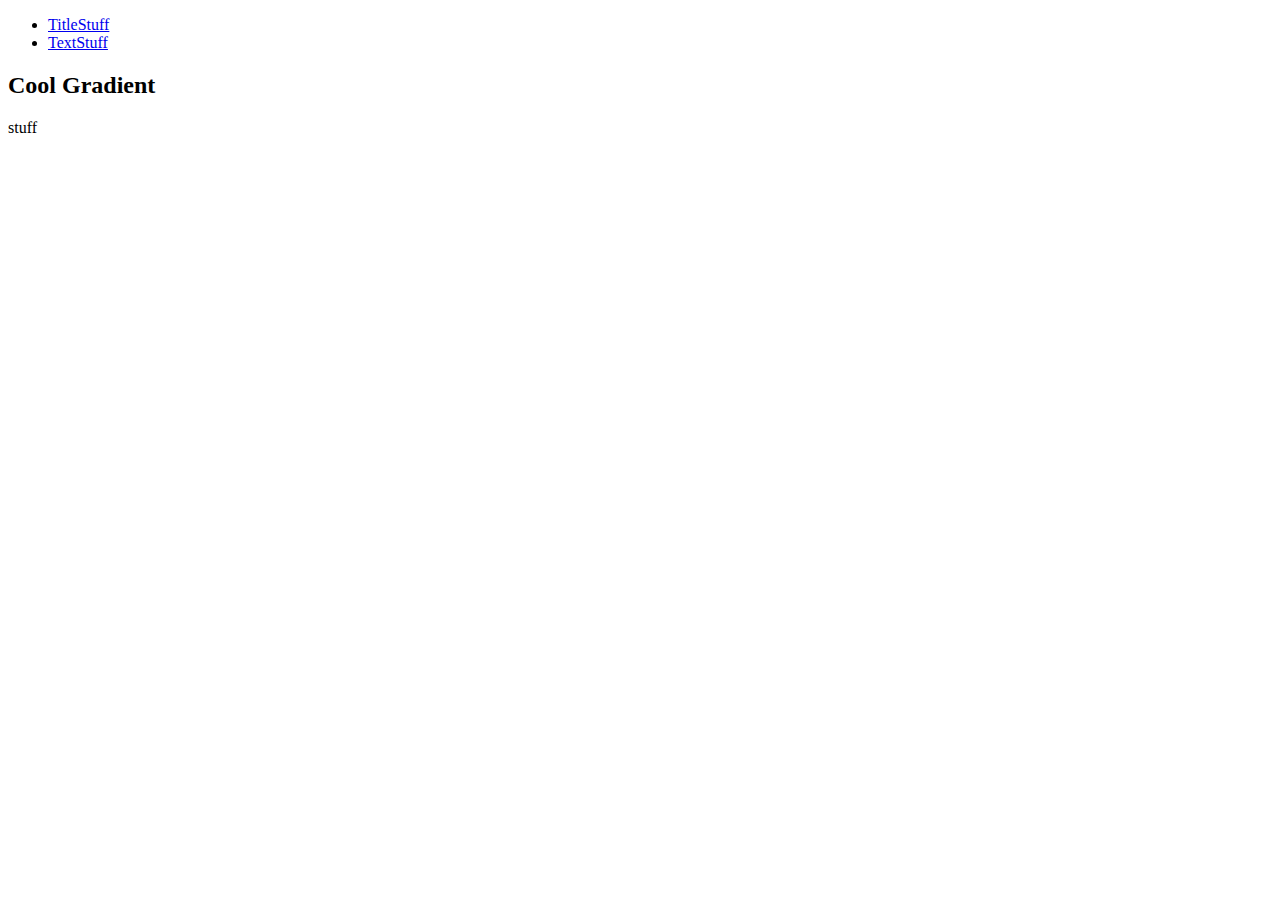
==== index.html @ badc6751 "index.html" ====
<!doctype html>

<html lang="en">
<head>
  <meta charset="utf-8">

  <title>The HTML5 Herald</title>
  <meta name="description" content="The HTML5 Herald">
  <meta name="author" content="SitePoint">

  <link rel="stylesheet" href="css/styles.css?v=1.0">

</head>

<body>
  <nav class=myNav>
    <ul>
      <li><a href=#titlestuff>TitleStuff</a></li>
      <li><a href=#textstuff>TextStuff</a></li>
    </ul>
  </nav>
  <h2 class=titlestuff id=titlestuff>Cool Gradient</h2>
  <p class=textstuff id=textstuff>stuff</p>
  <script src="js/scripts.js"></script>
</body>
</html>
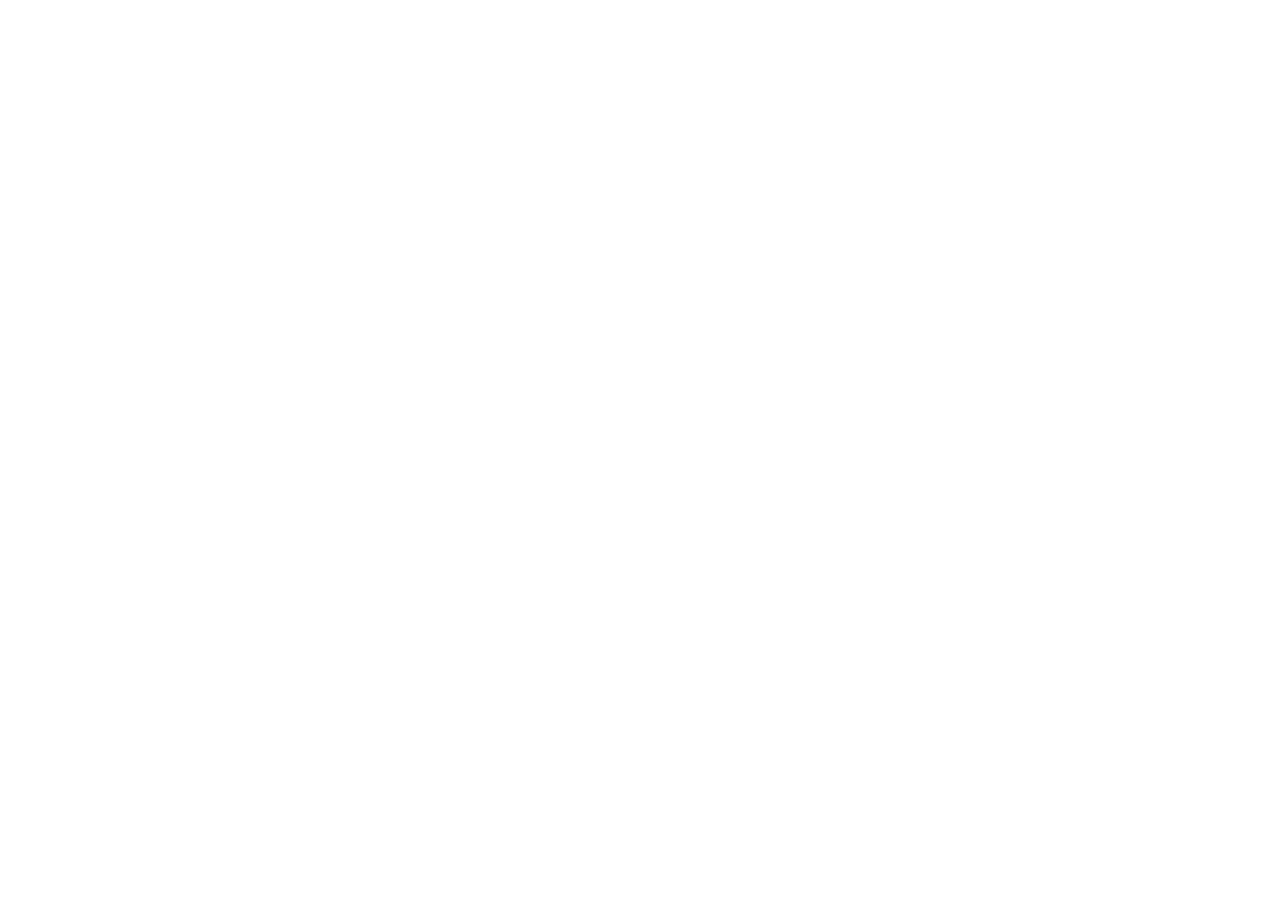
==== commit 7213da7d: "Update index.html" ====
--- a/index.html
+++ b/index.html
@@ -8,7 +8,7 @@
   <meta name="description" content="The HTML5 Herald">
   <meta name="author" content="SitePoint">
 
-  <link rel="stylesheet" href="css/styles.css?v=1.0">
+  <link rel="stylesheet" href="css/styles.css>
 
 </head>
 
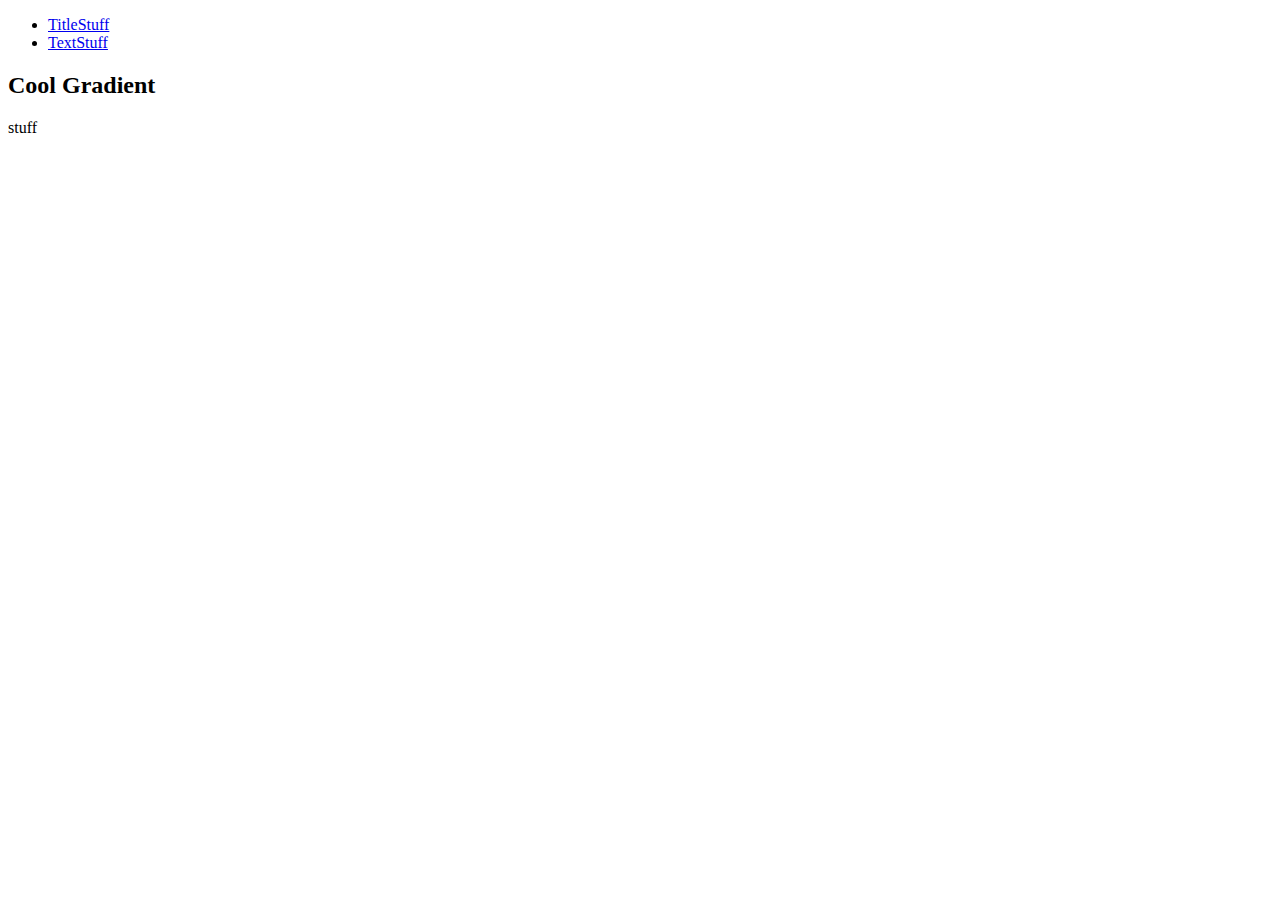
==== commit 34e25f49: "Update index.html" ====
--- a/index.html
+++ b/index.html
@@ -1,14 +1,14 @@
-<!doctype html>
+<!DOCTYPE html>
 
 <html lang="en">
 <head>
   <meta charset="utf-8">
 
-  <title>The HTML5 Herald</title>
-  <meta name="description" content="The HTML5 Herald">
-  <meta name="author" content="SitePoint">
+  <title>IDK</title>
+  <meta name="description" content="IDK WHAT THIS IS">
+  <meta name="author" content="Nitro01010">
 
-  <link rel="stylesheet" href="css/styles.css>
+  <link rel="stylesheet" href=css/styles.css>
 
 </head>
 
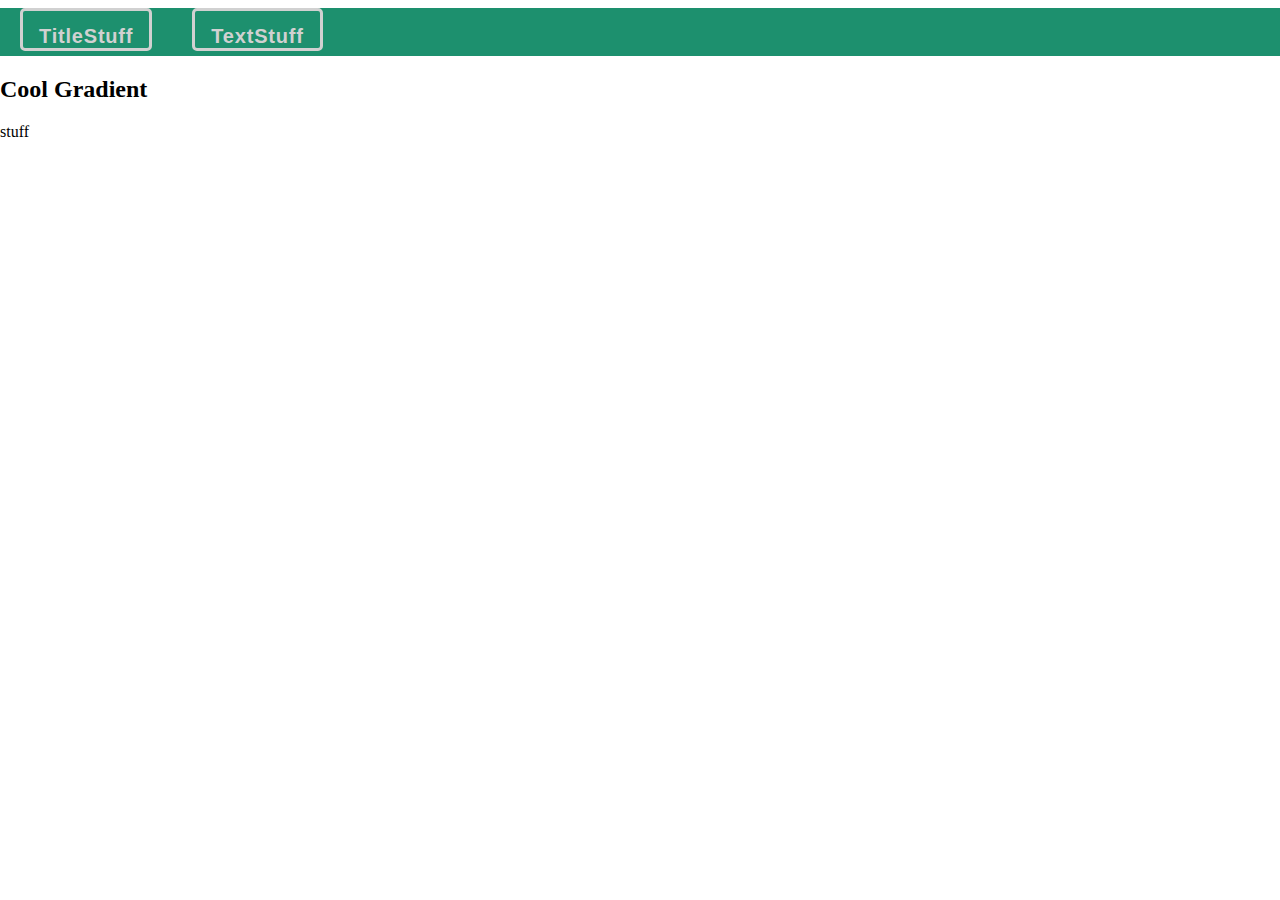
==== commit 32d84e12: "Update index.html" ====
--- a/index.html
+++ b/index.html
@@ -1,26 +1,30 @@
 <!DOCTYPE html>
 
 <html lang="en">
-<head>
-  <meta charset="utf-8">
+  <head>
+    <meta charset="utf-8">
 
-  <title>IDK</title>
-  <meta name="description" content="IDK WHAT THIS IS">
-  <meta name="author" content="Nitro01010">
+    <title>IDK</title>
+    <meta name="description" content="IDK WHAT THIS IS">
+    <meta name="author" content="Nitro01010">
 
-  <link rel="stylesheet" href=css/styles.css>
+    <link rel="stylesheet" href=css/styles.css>
 
-</head>
+  </head>
 
-<body>
-  <nav class=myNav>
-    <ul>
-      <li><a href=#titlestuff>TitleStuff</a></li>
-      <li><a href=#textstuff>TextStuff</a></li>
-    </ul>
-  </nav>
-  <h2 class=titlestuff id=titlestuff>Cool Gradient</h2>
-  <p class=textstuff id=textstuff>stuff</p>
+  <body>
+    <nav class='myNav'>
+      <ul>
+        <li>
+          <a href='#titlestuff'>TitleStuff</a>
+        </li>
+        <li>
+          <a href='#textstuff'>TextStuff</a>
+        </li>
+      </ul>
+    </nav>
+    <h2 class='titlestuff' id='titlestuff'>Cool Gradient</h2>
+    <p class='textstuff' id='textstuff'>stuff</p>
+  </body>
   <script src="js/scripts.js"></script>
-</body>
 </html>  
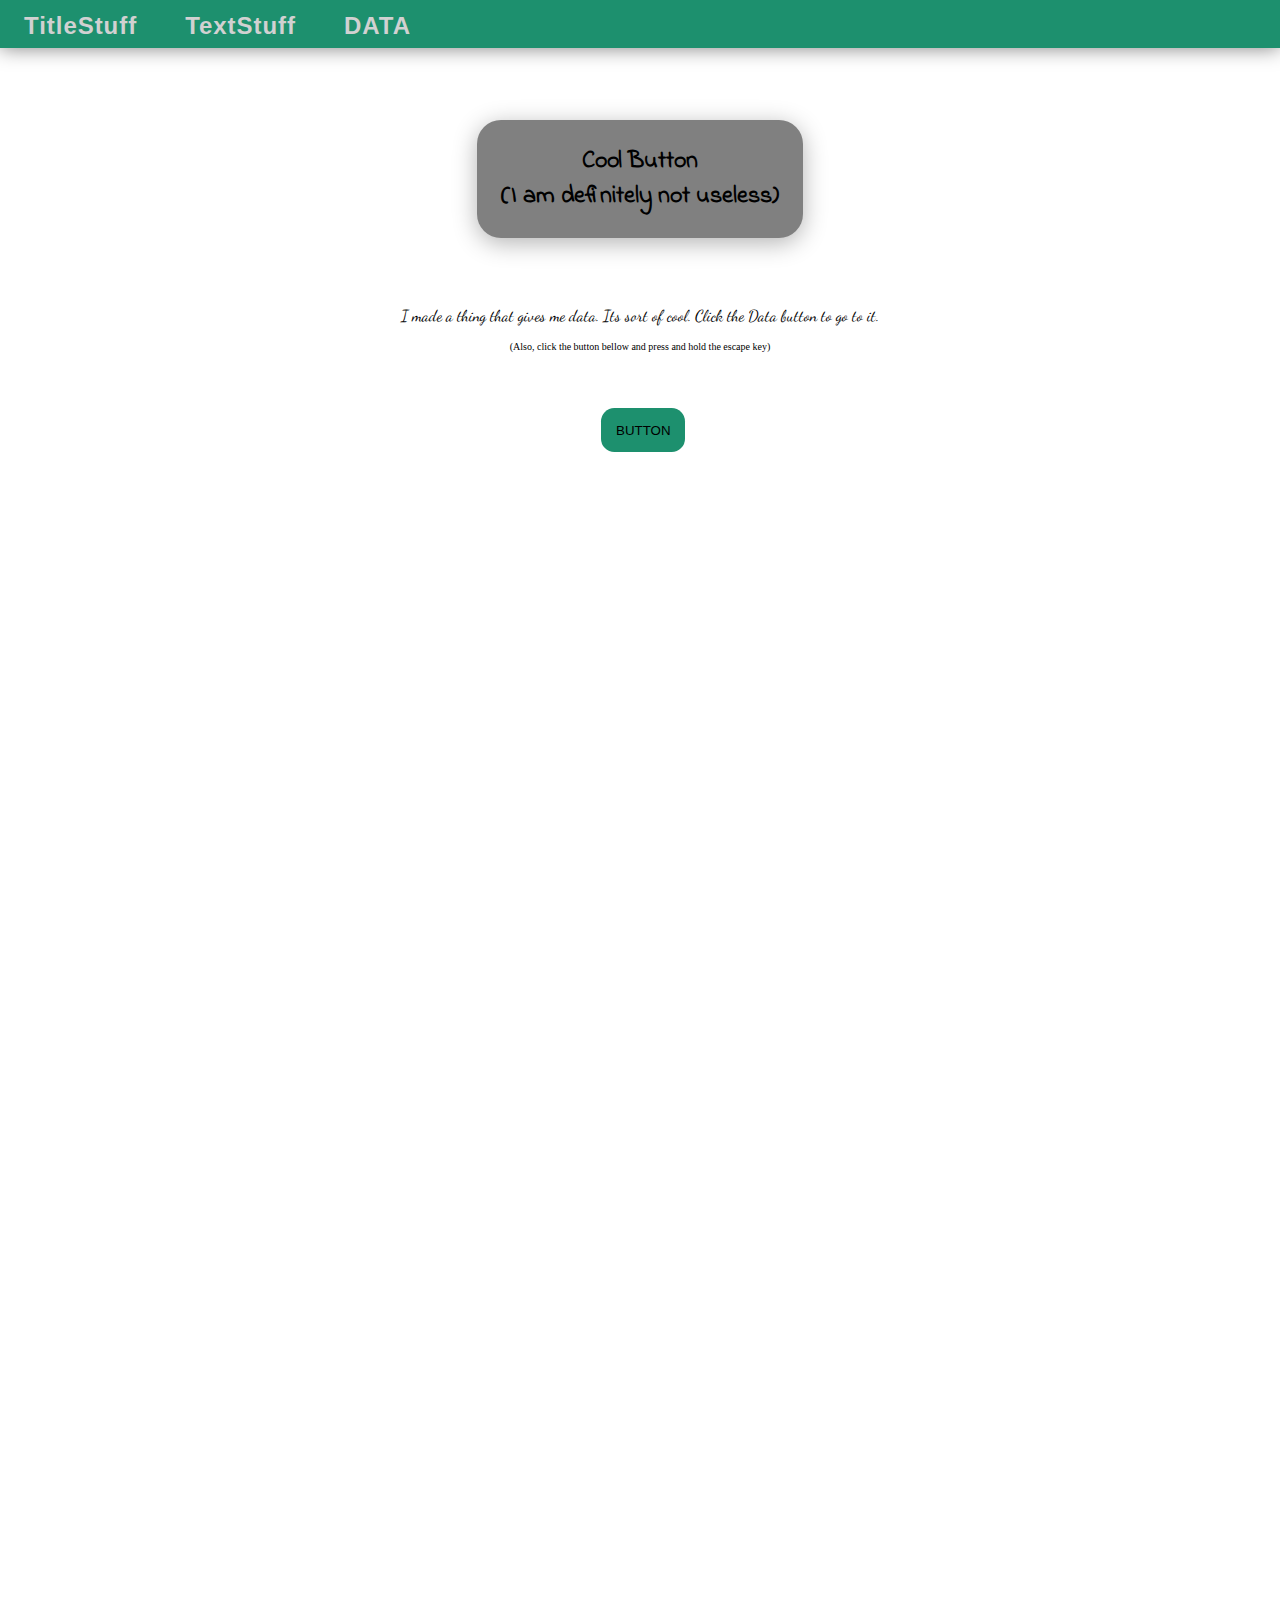
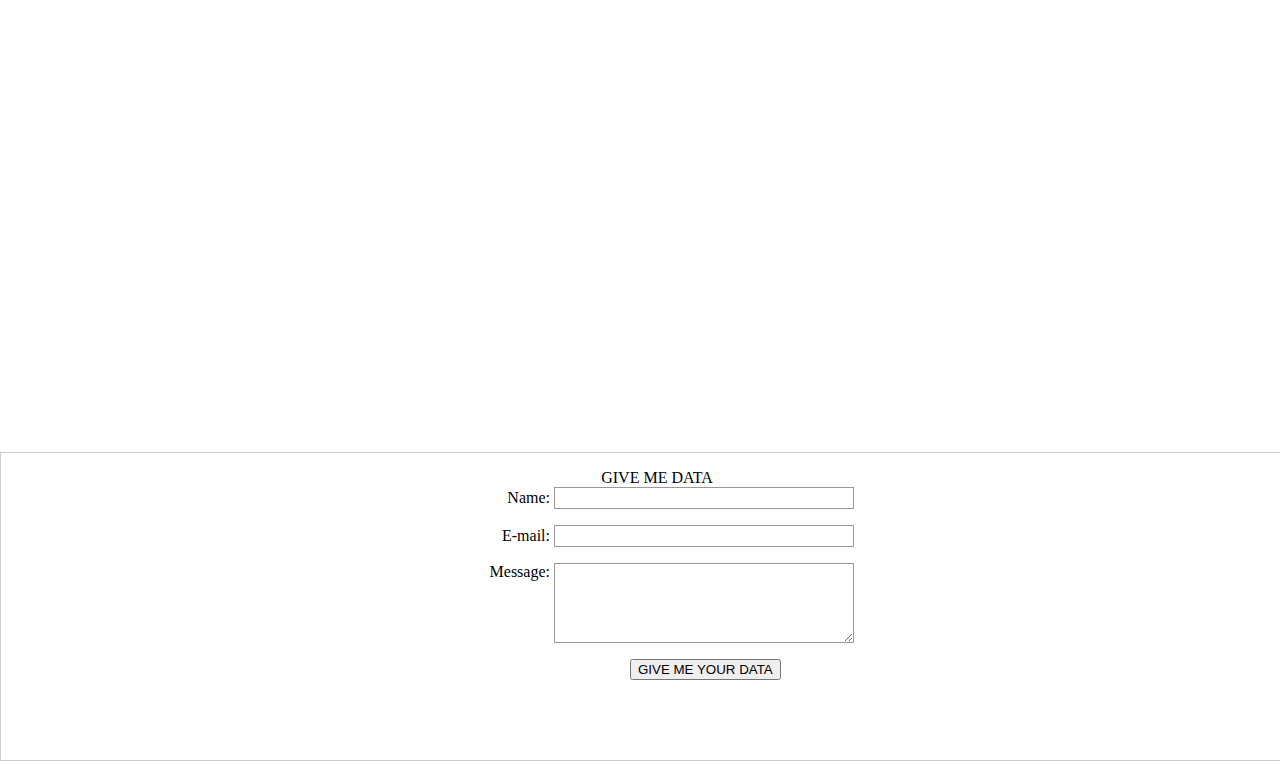
==== commit 7182d33c: "fonts r cool" ====
--- a/index.html
+++ b/index.html
@@ -1,30 +1,75 @@
 <!DOCTYPE html>
 
-<html lang="en">
-  <head>
-    <meta charset="utf-8">
+<html style="scroll-behavior:smooth;" lang="en">
 
-    <title>IDK</title>
-    <meta name="description" content="IDK WHAT THIS IS">
-    <meta name="author" content="Nitro01010">
+<head>
+  <meta charset="utf-8" />
+  <link rel="preconnect" href="https://fonts.gstatic.com">
+  <link href="https://fonts.googleapis.com/css2?family=Balsamiq+Sans&family=Dancing+Script&family=Indie+Flower&family=Raleway&family=Roboto&family=Roboto+Mono&family=Source+Sans+Pro&display=swap" rel="stylesheet">
 
-    <link rel="stylesheet" href=css/styles.css>
 
-  </head>
+  <title>IDK</title>
+  <meta name="description" content="IDK WHAT THIS IS" />
+  <meta name="author" content="Nitro01010" />
 
-  <body>
-    <nav class='myNav'>
-      <ul>
-        <li>
-          <a href='#titlestuff'>TitleStuff</a>
-        </li>
-        <li>
-          <a href='#textstuff'>TextStuff</a>
-        </li>
-      </ul>
-    </nav>
-    <h2 class='titlestuff' id='titlestuff'>Cool Gradient</h2>
-    <p class='textstuff' id='textstuff'>stuff</p>
-  </body>
-  <script src="js/scripts.js"></script>
-</html>  
+  <link rel="stylesheet" href="css/styles.css" />
+
+  <link rel="apple-touch-icon" sizes="180x180" href="https://cdn.glitch.com/72ea31d7-3a0a-4fe3-8d00-5fbb587e9b0d%2Fapple-touch-icon.png?v=1621741512116" />
+  <link rel="icon" type="image/png" sizes="32x32" href="https://cdn.glitch.com/72ea31d7-3a0a-4fe3-8d00-5fbb587e9b0d%2Ffavicon-32x32.png?v=1621741804831" />
+  <link rel="icon" type="image/png" sizes="16x16" href="https://cdn.glitch.com/72ea31d7-3a0a-4fe3-8d00-5fbb587e9b0d%2Ffavicon-16x16.png?v=1621741512116" />
+  <link rel="manifest" href="site.webmanifest" />
+  <link rel="shortcut icon" type="image/x-icon" href="https://cdn.glitch.com/72ea31d7-3a0a-4fe3-8d00-5fbb587e9b0d%2Ffavicon.ico?v=1621741512250" />
+</head>
+
+<body>
+  <nav class="myNav">
+    <ul>
+      <li>
+        <a href="#titlestuff">TitleStuff</a>
+      </li>
+      <li>
+        <a href="#textstuff">TextStuff</a>
+      </li>
+      <li>
+        <a href="#form">DATA</a>
+      </li>
+    </ul>
+  </nav>
+  <h2 class="titlestuff" id="titlestuff">
+    Cool Button<br />(I am definitely not useless)
+  </h2>
+  <p class="textstuff" id="textstuff">
+    I made a thing that gives me data. Its sort of cool. Click the Data button
+    to go to it.<br />
+  <p class="small-text">
+    (Also, click the button bellow and press and hold the escape key)
+  </p>
+  </p>
+  <button id="seizure-button" onclick="hello()">BUTTON</button>
+  <script>
+    // alert("hello")
+  </script>
+  <form id="form" action="/hello.html" method="post">
+    GIVE ME DATA
+    <ul>
+      <li>
+        <label for="name">Name:</label>
+        <input type="text" id="name" name="user_name" />
+      </li>
+      <li>
+        <label for="mail">E-mail:</label>
+        <input type="email" id="mail" name="user_email" />
+      </li>
+      <li>
+        <label for="msg">Message:</label>
+        <textarea id="msg" name="user_message"></textarea>
+      </li>
+      <li class="button">
+        <button type="submit">GIVE ME YOUR DATA</button>
+      </li>
+    </ul>
+  </form>
+</body>
+<script src="js/scripts.js"></script>
+
+</html>--- a/css/styles.css
+++ b/css/styles.css
@@ -0,0 +1,136 @@
+body {
+  margin-left: 0%;
+  margin-right: 0%;
+  margin-top: 0%;
+  padding-left: 0%;
+  padding-right: 0%;
+  padding-top: 0%;
+  text-align: center;
+}
+
+.myNav {
+  display: block;
+  height: 3em;
+  background: #1d906e;
+  width: 100%;
+  z-index: 100;
+  box-shadow: 0 0 20px 0 hsla(0, 0%, 0%, 0.5);
+}
+.myNav ul {
+  list-style: none;
+  padding: 0;
+  margin: 0;
+}
+.myNav li {
+  float: left;
+}
+.myNav li a {
+  display: inline-block;
+  /*   Font/Color Stuff  */
+  text-align: center;
+  text-decoration: none;
+  color: #d1d1d1;
+  font-family: "Open Sans", sans-serif;
+  font-size: 24px;
+  font-weight: 900;
+  letter-spacing: 0.04em;
+  /*   Padding/Margin-Stuff */
+  padding-top: 0.5em;
+  padding-bottom: 0px;
+  margin-right: 1em;
+  margin-left: 1em;
+  border-radius: 0.25em;
+}
+.myNav li a:hover {
+  color: green;
+}
+.titlestuff {
+  display: inline-block;
+  background-color: gray;
+  margin-top: 3em;
+  border-radius: 1em;
+  font-family: "Indie Flower", cursive;
+  padding: 1em;
+  box-shadow: 0px 5px 25px 0px hsla(0, 0%, 0%, 0.3);
+  transition: transform 700ms, box-shadow 700ms;
+}
+.titlestuff:hover {
+  transform: scale(1.075);
+  box-shadow: 0px 5px 30px 3px hsla(0, 0%, 0%, 0.4);
+}
+.textstuff {
+  margin-top: 3em;
+  font-family: "Dancing Script", cursive;
+}
+.small-text {
+  font-size: 10px;
+}
+#seizure-button {
+  margin-top: 3em;
+  background: #1d906e;
+  border: none;
+  border-radius: 1em;
+  padding: 1.1em;
+}
+#form {
+  position: relative;
+  margin-top: 100em;
+  width: 100vw;
+  /* Form outline */
+  padding: 1em;
+  padding-bottom: 5em;
+  border: 1px solid #CCC;
+  margin-bottom: -1em;
+}
+#form ul {
+  list-style: none;
+  padding: 0;
+  margin: 0;
+}
+#form ul li {
+  list-style: none;
+}
+#form li + li {
+  margin-top: 1em;
+}
+label {
+  /* Uniform size & alignment */
+  display: inline-block;
+  width: 90px;
+  text-align: right;
+}
+input,
+textarea {
+  /* To make sure that all text fields have the same font settings
+     By default, textareas have a monospace font */
+  font: 1em sans-serif;
+
+  /* Uniform text field size */
+  width: 300px;
+  box-sizing: border-box;
+
+  /* Match form field borders */
+  border: 1px solid #999;
+}
+input:focus,
+textarea:focus {
+  /* Additional highlight for focused elements */
+  border-color: #000;
+}
+textarea {
+  /* Align multiline text fields with their labels */
+  vertical-align: top;
+
+  /* Provide space to type some text */
+  height: 5em;
+}
+
+.button {
+  /* Align buttons with the text fields */
+  padding-left: 90px; /* same size as the label elements */
+}
+button {
+  /* This extra margin represent roughly the same space as the space
+     between the labels and their text fields */
+  margin-left: 0.5em;
+}
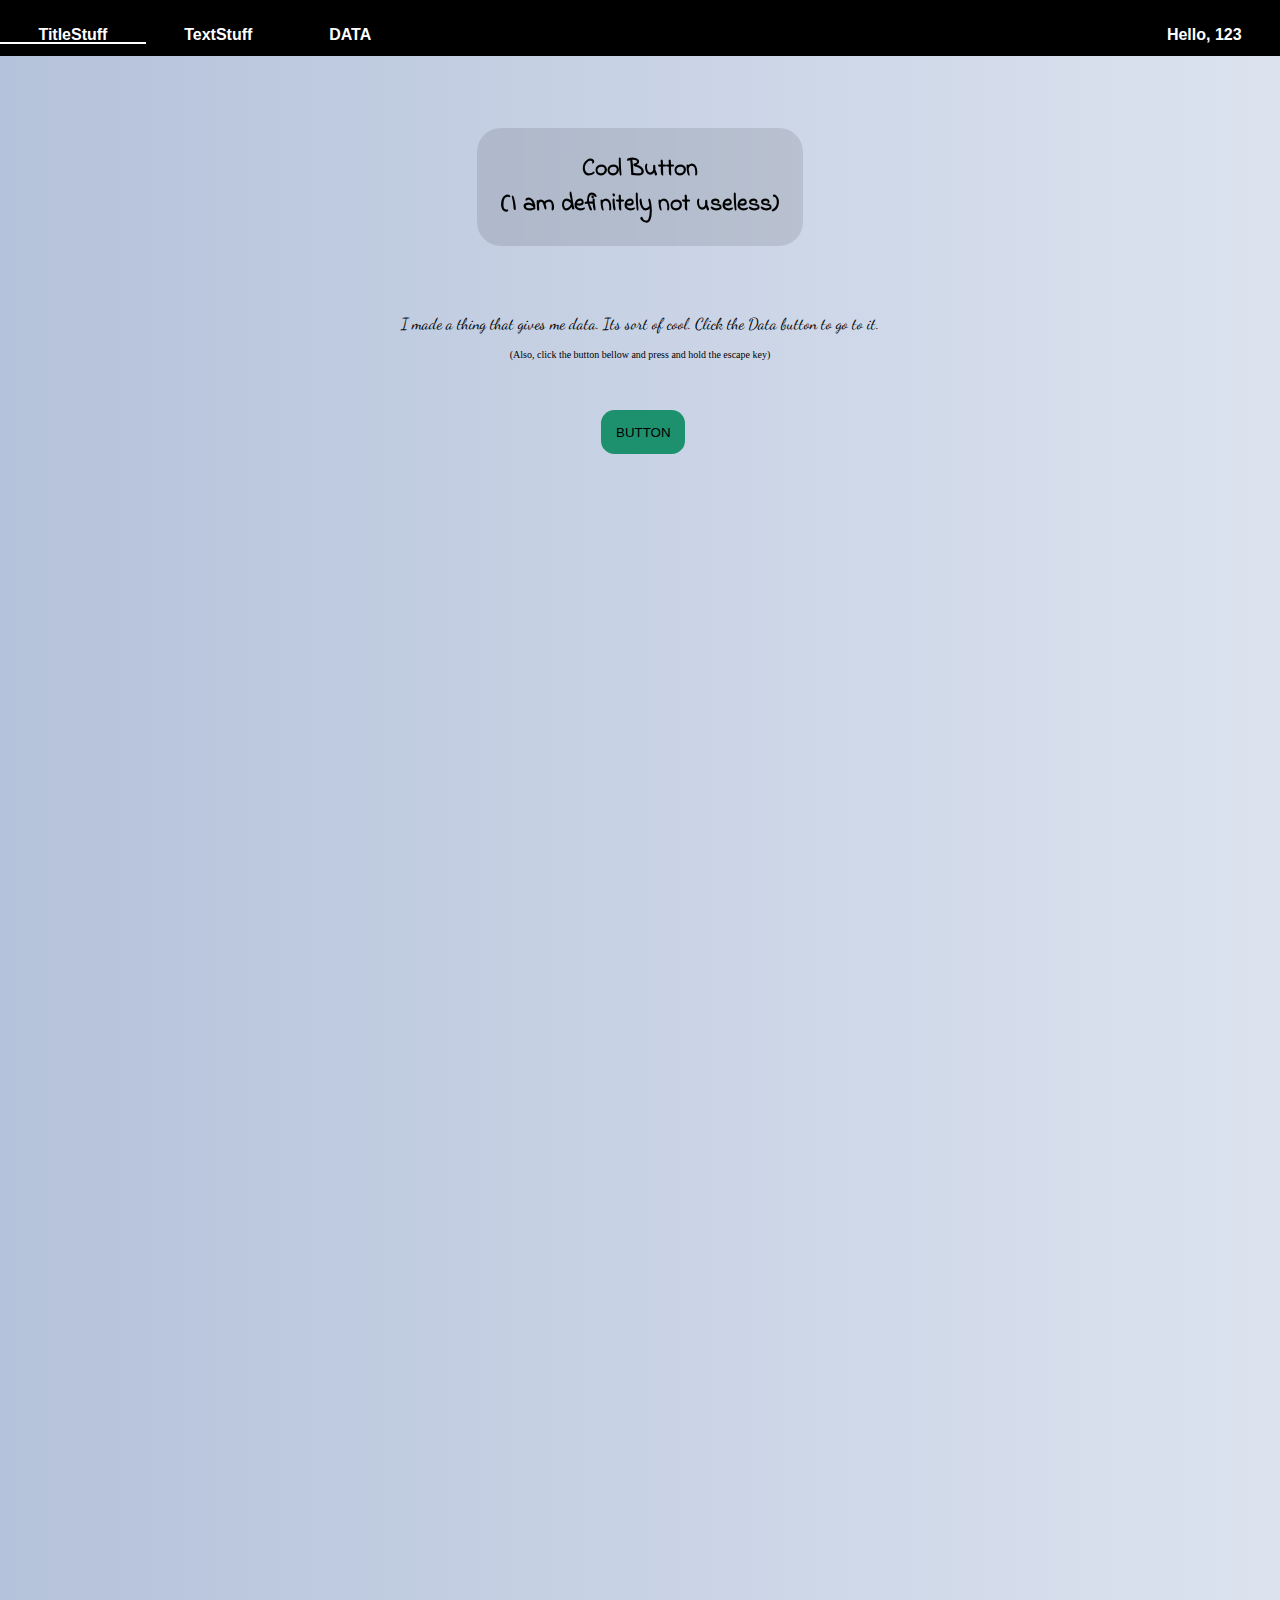
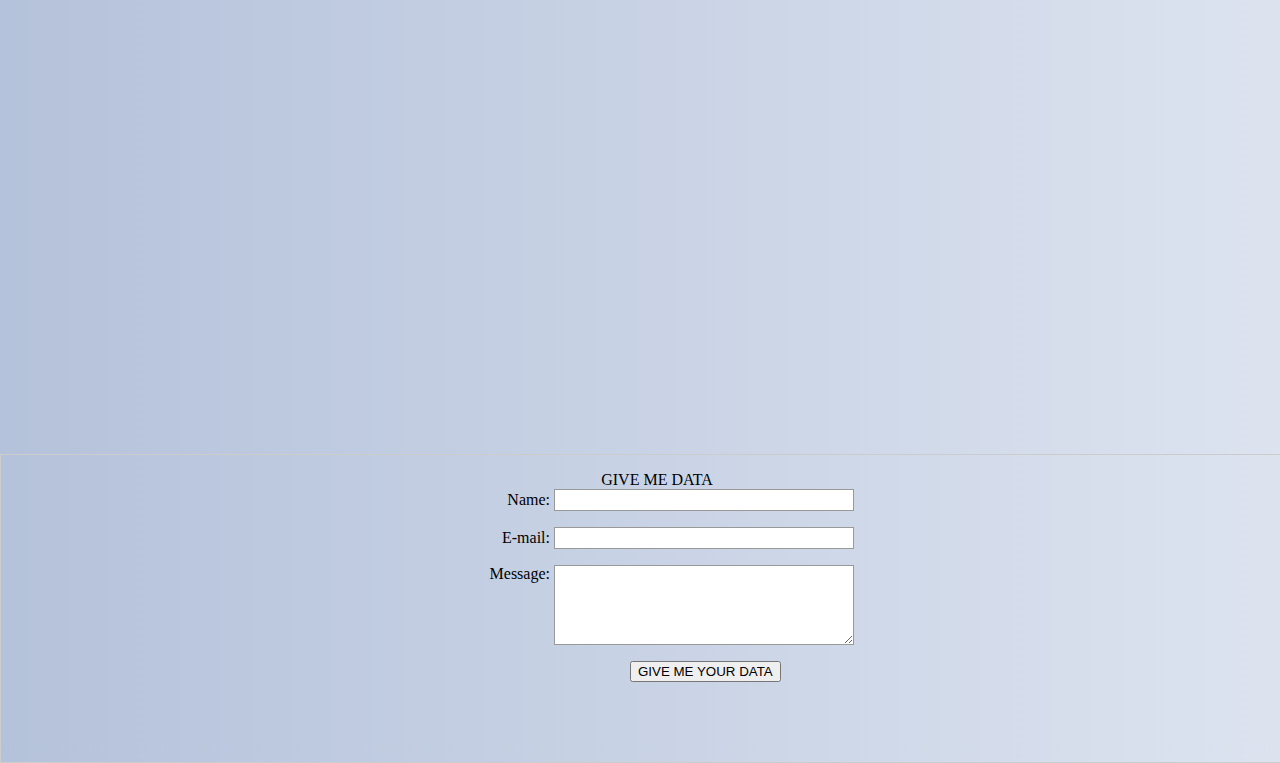
==== commit a46a2039: "sdf" ====
--- a/index.html
+++ b/index.html
@@ -1,75 +1,98 @@
 <!DOCTYPE html>
 
 <html style="scroll-behavior:smooth;" lang="en">
+  <head>
+    <meta charset="utf-8" />
+    <link rel="preconnect" href="https://fonts.gstatic.com" />
+    <link
+      href="https://fonts.googleapis.com/css2?family=Balsamiq+Sans&family=Dancing+Script&family=Indie+Flower&family=Raleway&family=Roboto&family=Roboto+Mono&family=Source+Sans+Pro&display=swap"
+      rel="stylesheet"
+    />
 
-<head>
-  <meta charset="utf-8" />
-  <link rel="preconnect" href="https://fonts.gstatic.com">
-  <link href="https://fonts.googleapis.com/css2?family=Balsamiq+Sans&family=Dancing+Script&family=Indie+Flower&family=Raleway&family=Roboto&family=Roboto+Mono&family=Source+Sans+Pro&display=swap" rel="stylesheet">
+    <title>IDK</title>
+    <meta name="description" content="IDK WHAT THIS IS" />
+    <meta name="author" content="Nitro01010" />
 
+    <link rel="stylesheet" href="css/styles.css" />
 
-  <title>IDK</title>
-  <meta name="description" content="IDK WHAT THIS IS" />
-  <meta name="author" content="Nitro01010" />
+    <link
+      rel="apple-touch-icon"
+      sizes="180x180"
+      href="https://cdn.glitch.com/72ea31d7-3a0a-4fe3-8d00-5fbb587e9b0d%2Fapple-touch-icon.png?v=1621741512116"
+    />
+    <link
+      rel="icon"
+      type="image/png"
+      sizes="32x32"
+      href="https://cdn.glitch.com/72ea31d7-3a0a-4fe3-8d00-5fbb587e9b0d%2Ffavicon-32x32.png?v=1621741804831"
+    />
+    <link
+      rel="icon"
+      type="image/png"
+      sizes="16x16"
+      href="https://cdn.glitch.com/72ea31d7-3a0a-4fe3-8d00-5fbb587e9b0d%2Ffavicon-16x16.png?v=1621741512116"
+    />
+    <link rel="manifest" href="site.webmanifest" />
+    <link
+      rel="shortcut icon"
+      type="image/x-icon"
+      href="https://cdn.glitch.com/72ea31d7-3a0a-4fe3-8d00-5fbb587e9b0d%2Ffavicon.ico?v=1621741512250"
+    />
+  </head>
 
-  <link rel="stylesheet" href="css/styles.css" />
+  <body>
+    <nav class="myNav">
+      <ul>
+        <li>
+          <a href="#titlestuff" class="middle">TitleStuff</a>
+        </li>
+        <li>
+          <a href="#textstuff" class="middle">TextStuff</a>
+        </li>
+        <li>
+          <a href="#form" class="middle">DATA</a>
+        </li>
+        <li>
+          <a href="#blank" class="middle" id="special" style="float: right;">
+          </a>
+        </li>
+      </ul>
+    </nav>
+    <h2 class="titlestuff" id="titlestuff">
+      Cool Button<br />(I am definitely not useless)
+    </h2>
+    <p class="textstuff" id="textstuff">
+      I made a thing that gives me data. Its sort of cool. Click the Data button
+      to go to it.<br />
+    </p>
 
-  <link rel="apple-touch-icon" sizes="180x180" href="https://cdn.glitch.com/72ea31d7-3a0a-4fe3-8d00-5fbb587e9b0d%2Fapple-touch-icon.png?v=1621741512116" />
-  <link rel="icon" type="image/png" sizes="32x32" href="https://cdn.glitch.com/72ea31d7-3a0a-4fe3-8d00-5fbb587e9b0d%2Ffavicon-32x32.png?v=1621741804831" />
-  <link rel="icon" type="image/png" sizes="16x16" href="https://cdn.glitch.com/72ea31d7-3a0a-4fe3-8d00-5fbb587e9b0d%2Ffavicon-16x16.png?v=1621741512116" />
-  <link rel="manifest" href="site.webmanifest" />
-  <link rel="shortcut icon" type="image/x-icon" href="https://cdn.glitch.com/72ea31d7-3a0a-4fe3-8d00-5fbb587e9b0d%2Ffavicon.ico?v=1621741512250" />
-</head>
-
-<body>
-  <nav class="myNav">
-    <ul>
-      <li>
-        <a href="#titlestuff">TitleStuff</a>
-      </li>
-      <li>
-        <a href="#textstuff">TextStuff</a>
-      </li>
-      <li>
-        <a href="#form">DATA</a>
-      </li>
-    </ul>
-  </nav>
-  <h2 class="titlestuff" id="titlestuff">
-    Cool Button<br />(I am definitely not useless)
-  </h2>
-  <p class="textstuff" id="textstuff">
-    I made a thing that gives me data. Its sort of cool. Click the Data button
-    to go to it.<br />
-  <p class="small-text">
-    (Also, click the button bellow and press and hold the escape key)
-  </p>
-  </p>
-  <button id="seizure-button" onclick="hello()">BUTTON</button>
-  <script>
-    // alert("hello")
-  </script>
-  <form id="form" action="/hello.html" method="post">
-    GIVE ME DATA
-    <ul>
-      <li>
-        <label for="name">Name:</label>
-        <input type="text" id="name" name="user_name" />
-      </li>
-      <li>
-        <label for="mail">E-mail:</label>
-        <input type="email" id="mail" name="user_email" />
-      </li>
-      <li>
-        <label for="msg">Message:</label>
-        <textarea id="msg" name="user_message"></textarea>
-      </li>
-      <li class="button">
-        <button type="submit">GIVE ME YOUR DATA</button>
-      </li>
-    </ul>
-  </form>
-</body>
-<script src="js/scripts.js"></script>
-
-</html>+    <p class="small-text">
+      (Also, click the button bellow and press and hold the escape key)
+    </p>
+    <button id="seizure-button" onclick="hello()">BUTTON</button>
+    <script>
+      // alert("hello")
+    </script>
+    <form id="form" action="/hello.html" method="post">
+      GIVE ME DATA
+      <ul>
+        <li>
+          <label for="name">Name:</label>
+          <input type="text" id="name" name="user_name" />
+        </li>
+        <li>
+          <label for="mail">E-mail:</label>
+          <input type="email" id="mail" name="user_email" />
+        </li>
+        <li>
+          <label for="msg">Message:</label>
+          <textarea id="msg" name="user_message"></textarea>
+        </li>
+        <li class="button">
+          <button type="submit">GIVE ME YOUR DATA</button>
+        </li>
+      </ul>
+    </form>
+  </body>
+  <script src="js/scripts.js"></script>
+</html>
--- a/css/styles.css
+++ b/css/styles.css
@@ -1,136 +1,154 @@
+html {
+	scroll-behavior: smooth;
+}
 body {
-  margin-left: 0%;
-  margin-right: 0%;
-  margin-top: 0%;
-  padding-left: 0%;
-  padding-right: 0%;
-  padding-top: 0%;
-  text-align: center;
+	margin: 0 0 0 0;
+	padding: 0 0 0 0;
+	text-align: center;
+	background: linear-gradient(to right, rgba(106, 133, 182, 0.5), rgba(186, 200, 224, 0.5));
+}
+.middle {
+	position: relative;
+	display: inline-block;
+	padding: 2% 0 0 0;
+	/* 	color: #d1d1d1; */
+	color: white;
+	text-decoration: none;
+	font-family: "Open Sans", sans-serif;
+	font-size: 20;
+	font-weight: bold;
+	float: left;
+	padding-inline: 3% 3%;
+}
+.middle::before {
+	content: "";
+	position: absolute;
+	width: 100%;
+	height: 2px;
+	bottom: 0;
+	left: 0;
+	background-color: #fff;
+	visibility: hidden;
+	transform: scaleX(0);
+	transition: all 0.3s ease-in-out;
+}
+
+
+.middle:hover::before {
+	visibility: visible;
+	transform: scaleX(1);
+	color: #c3c3c3;
 }
 
 .myNav {
-  display: block;
-  height: 3em;
-  background: #1d906e;
-  width: 100%;
-  z-index: 100;
-  box-shadow: 0 0 20px 0 hsla(0, 0%, 0%, 0.5);
+	display: block;
+	height: 3.5em;
+	/* 	background: #1d906e; */
+	background: rgba(0 0 0 );
+	width: 100%;
+ 	margin: 0 0 0 0;
 }
 .myNav ul {
-  list-style: none;
-  padding: 0;
-  margin: 0;
+	list-style: none;
+	margin: 0 0 0 0;
+	padding: 0 0 0 0;
 }
-.myNav li {
-  float: left;
+.myNav ul li {
+	margin: 0 0 0 0;
+	padding: 0 0 0 0;
 }
-.myNav li a {
-  display: inline-block;
-  /*   Font/Color Stuff  */
-  text-align: center;
-  text-decoration: none;
-  color: #d1d1d1;
-  font-family: "Open Sans", sans-serif;
-  font-size: 24px;
-  font-weight: 900;
-  letter-spacing: 0.04em;
-  /*   Padding/Margin-Stuff */
-  padding-top: 0.5em;
-  padding-bottom: 0px;
-  margin-right: 1em;
-  margin-left: 1em;
-  border-radius: 0.25em;
-}
-.myNav li a:hover {
-  color: green;
-}
+
 .titlestuff {
-  display: inline-block;
-  background-color: gray;
-  margin-top: 3em;
-  border-radius: 1em;
-  font-family: "Indie Flower", cursive;
-  padding: 1em;
-  box-shadow: 0px 5px 25px 0px hsla(0, 0%, 0%, 0.3);
-  transition: transform 700ms, box-shadow 700ms;
+	display: inline-block;
+	margin-top: 3em;
+	border-radius: 1em;
+	font-family: "Indie Flower", cursive;
+	padding: 1em;
+
+  background: rgba(0, 0,0, 0.1);
+  -webkit-backdrop-filter: blur(10px);
+  backdrop-filter: blur(10px);
+
+	transition: transform 700ms;
 }
 .titlestuff:hover {
-  transform: scale(1.075);
-  box-shadow: 0px 5px 30px 3px hsla(0, 0%, 0%, 0.4);
+	transform: scale(1.075);
+
 }
 .textstuff {
-  margin-top: 3em;
-  font-family: "Dancing Script", cursive;
+	margin-top: 3em;
+	font-family: "Dancing Script", cursive;
+  color: rgba(0 0 0 0.5)
 }
 .small-text {
-  font-size: 10px;
+	font-size: 10px;
 }
 #seizure-button {
-  margin-top: 3em;
-  background: #1d906e;
-  border: none;
-  border-radius: 1em;
-  padding: 1.1em;
+	margin-top: 3em;
+	background: #1d906e;
+	border: none;
+	border-radius: 1em;
+	padding: 1.1em;
 }
 #form {
-  position: relative;
-  margin-top: 100em;
-  width: 100vw;
-  /* Form outline */
-  padding: 1em;
-  padding-bottom: 5em;
-  border: 1px solid #CCC;
-  margin-bottom: -1em;
+	position: relative;
+	margin-top: 100em;
+	width: 100vw;
+	/* Form outline */
+	padding: 1em;
+	padding-bottom: 5em;
+	border: 1px solid #ccc;
+	margin-bottom: -1em;
 }
 #form ul {
-  list-style: none;
-  padding: 0;
-  margin: 0;
+	list-style: none;
+	padding: 0;
+	margin: 0;
 }
 #form ul li {
-  list-style: none;
+	list-style: none;
 }
 #form li + li {
-  margin-top: 1em;
+	margin-top: 1em;
 }
 label {
-  /* Uniform size & alignment */
-  display: inline-block;
-  width: 90px;
-  text-align: right;
+	/* Uniform size & alignment */
+	display: inline-block;
+	width: 90px;
+	text-align: right;
 }
 input,
 textarea {
-  /* To make sure that all text fields have the same font settings
+	/* To make sure that all text fields have the same font settings
      By default, textareas have a monospace font */
-  font: 1em sans-serif;
+	font: 1em sans-serif;
 
-  /* Uniform text field size */
-  width: 300px;
-  box-sizing: border-box;
+	/* Uniform text field size */
+	width: 300px;
+	box-sizing: border-box;
 
-  /* Match form field borders */
-  border: 1px solid #999;
+	/* Match form field borders */
+	border: 1px solid #999;
 }
 input:focus,
 textarea:focus {
-  /* Additional highlight for focused elements */
-  border-color: #000;
+	/* Additional highlight for focused elements */
+	border-color: #000;
 }
 textarea {
-  /* Align multiline text fields with their labels */
-  vertical-align: top;
+	/* Align multiline text fields with their labels */
+	vertical-align: top;
 
-  /* Provide space to type some text */
-  height: 5em;
+	/* Provide space to type some text */
+	height: 5em;
 }
 
 .button {
-  /* Align buttons with the text fields */
-  padding-left: 90px; /* same size as the label elements */
+	/* Align buttons with the text fields */
+	padding-left: 90px; /* same size as the label elements */
 }
 button {
-  /* This extra margin represent roughly the same space as the space
+	/* This extra margin represent roughly the same space as the space
      between the labels and their text fields */
-  margin-left: 0.5em;
+	margin-left: 0.5em;
 }
